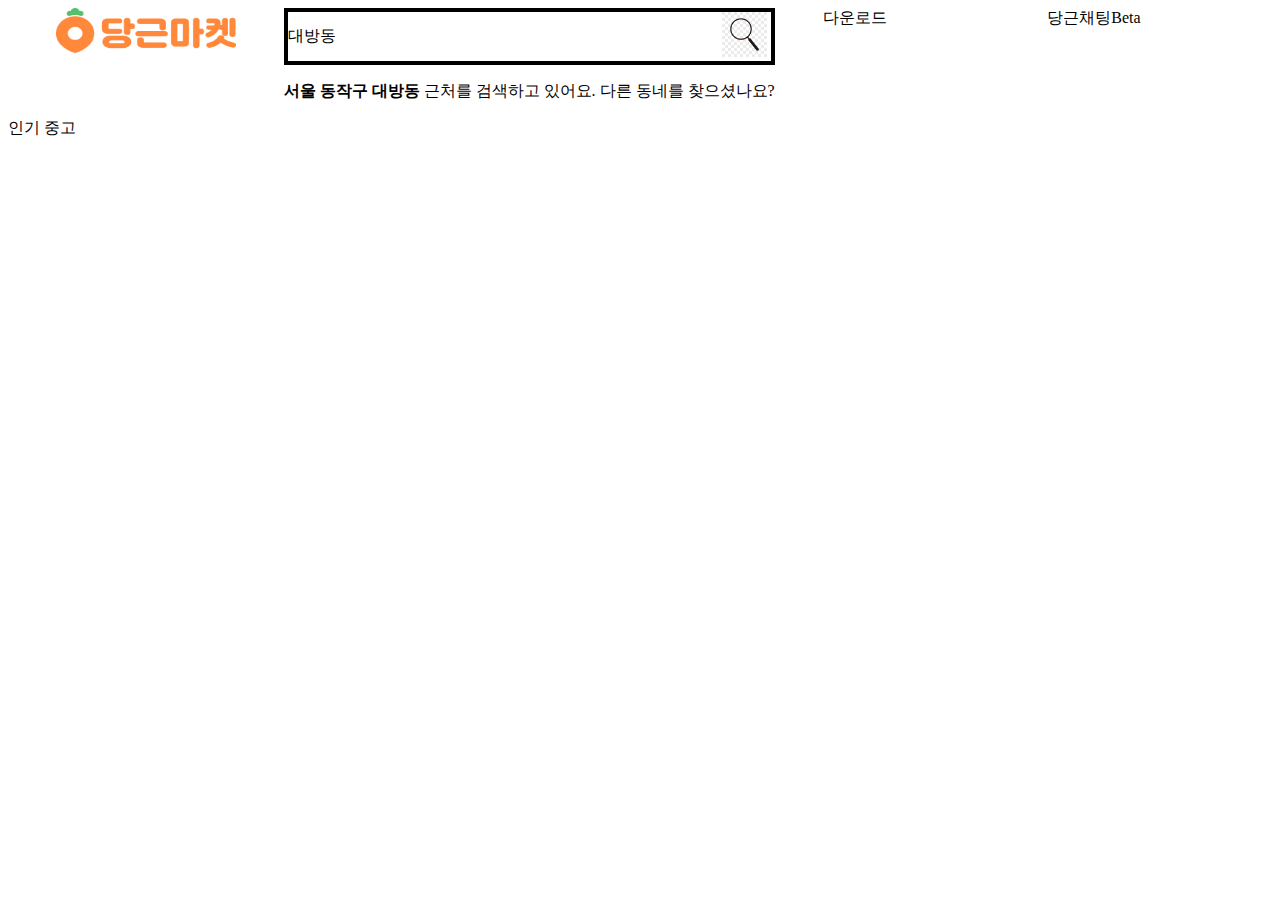
==== shopping_list/templates/index.html @ ba69d307 "navbar" ====
<!DOCTYPE html>
<html lang="en">
<head>
    <meta charset="UTF-8">
    <meta http-equiv="X-UA-Compatible" content="IE=edge">
    <meta name="viewport" content="width=device-width, initial-scale=1.0">
    <link rel="stylesheet" href="../static/style.css">
</head>
<body>
    <header class="nav-bar">
        <div class="logo">
            <img src="../static/images/logo.png">
        </div>
        <div class="search-bar">
            <div class="search-bar-first">
                <div class="box">대방동</div>
                <div class="search-icon">
                    <img src="../static/images/search.png">
                </div>
            </div>

            <div class="search-bar-second">
                <p><strong>서울 동작구 대방동</strong> 근처를 검색하고 있어요. 다른 동네를 찾으셨나요?</p>
            </div>


        </div>
        <div class="download">다운로드</div>
        <div class="chat">당근채팅Beta</div>
    </header>

    <div class="container">
        <div class="first-floor">인기 중고</div>
        <div class="second-floor">
            <div class="item">
            </div>
            <div class="item">
            </div>
            <div class="item">
            </div>
        </div>
        <div class="third-floor">
            <div class="item">
            </div>
            <div class="item">
            </div>
            <div class="item">
            </div>
        </div>
    </div>

</body>
</html>
---- shopping_list/static/style.css ----
.logo img{
    width: 20vh;
    height: 5vh;
}

.nav-bar{
    display: flex;
    justify-content: space-evenly;
}

.logo{
    flex-basis: 10%;
}

.search-bar{
    display: flex;
    flex-direction: column;
    align-items: 60%;
}

.search-icon{
    flex-basis: 10%;
}

.search-icon img{
    width: 5vh;
    height: 5vh;
}

.search-bar-first{
    display: flex;
    border: 0.5vh black solid;
}

.box{
    flex-basis: 90%;
    display: flex;
    align-items: center;
}

.search-bar-second{
    white-space: nowrap;
}

.download{
    flex-basis: 14%;
}

.chat{
    flex-basis:14%;
}
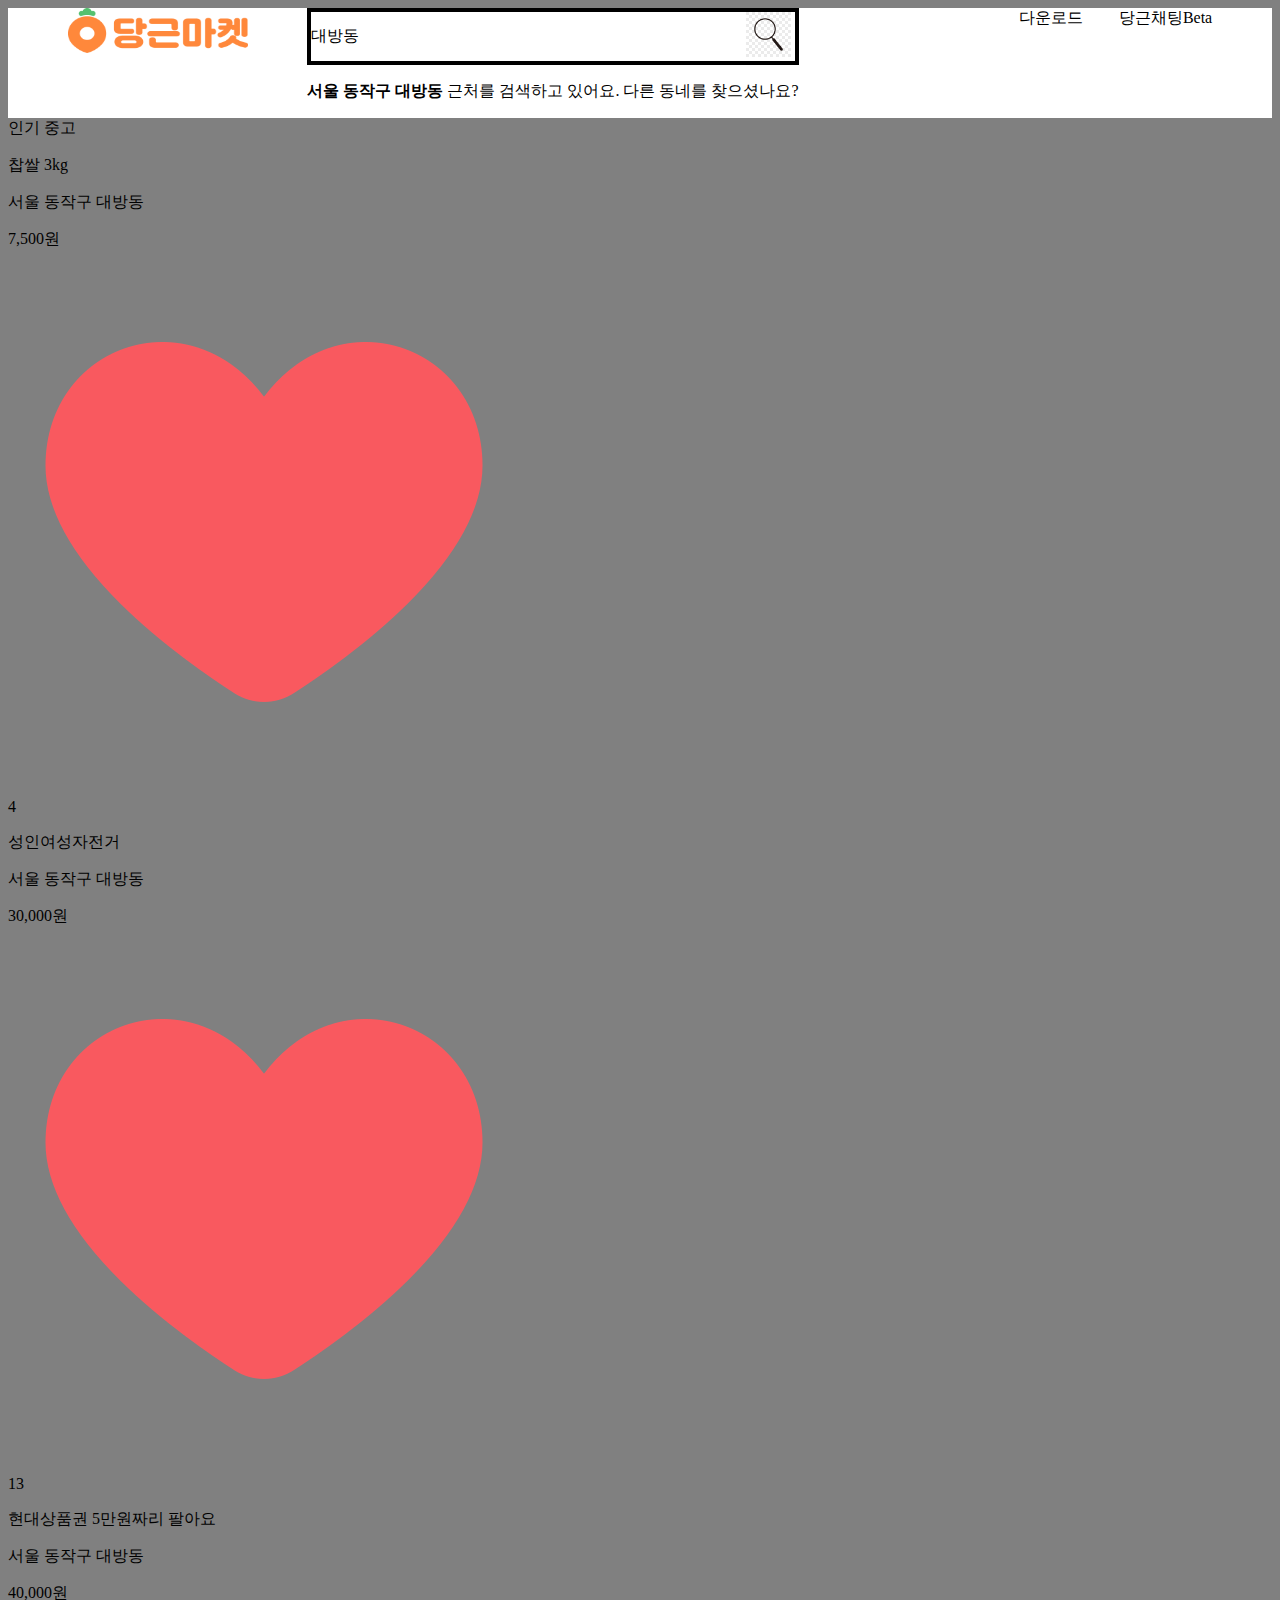
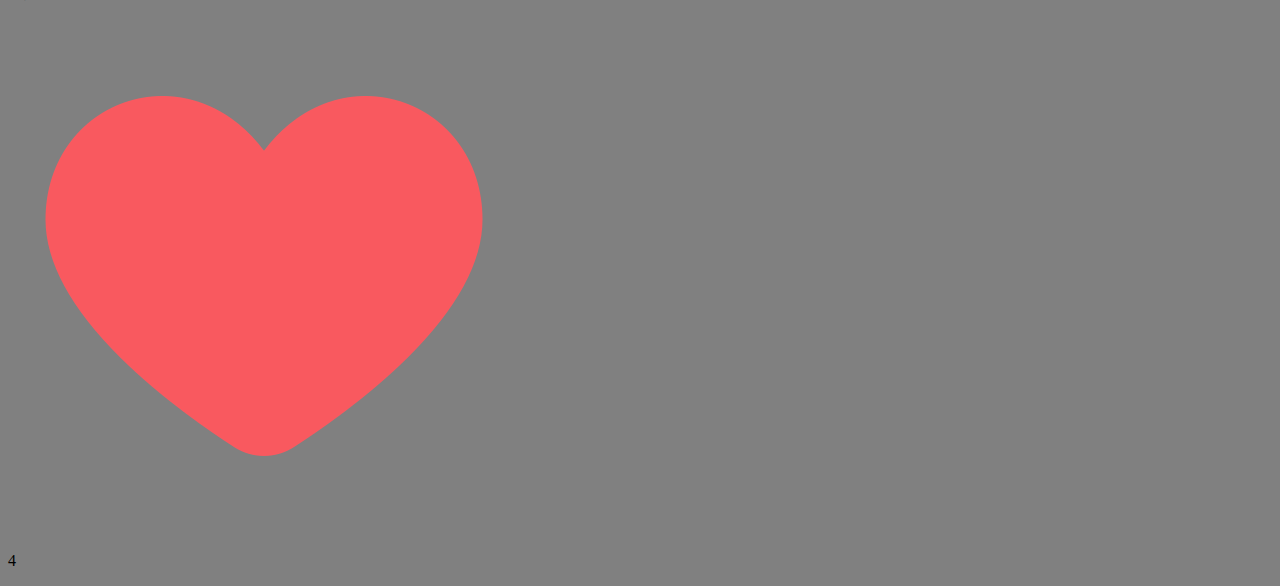
==== commit 8ba570d7: "making list html" ====
--- a/shopping_list/templates/index.html
+++ b/shopping_list/templates/index.html
@@ -25,18 +25,35 @@
 
 
         </div>
-        <div class="download">다운로드</div>
-        <div class="chat">당근채팅Beta</div>
+        <div class = "menu-right"> 
+            <div class="download">다운로드</div>
+            <div class="chat">당근채팅Beta</div>
+        </div>
     </header>
 
     <div class="container">
         <div class="first-floor">인기 중고</div>
         <div class="second-floor">
             <div class="item">
+                <p>찹쌀 3kg</p>
+                <p>서울 동작구 대방동</p>
+                <p>7,500원</p>
+                <img src = "../static/images/heart.png">
+                <p>4</p>
             </div>
             <div class="item">
+                <p>성인여성자전거</p>
+                <p>서울 동작구 대방동</p>
+                <p>30,000원</p>
+                <img src = "../static/images/heart.png">
+                <p>13</p>
             </div>
             <div class="item">
+                <p>현대상품권 5만원짜리 팔아요</p>
+                <p>서울 동작구 대방동</p>
+                <p>40,000원</p>
+                <img src = "../static/images/heart.png">
+                <p>4</p>
             </div>
         </div>
         <div class="third-floor">
--- a/shopping_list/static/style.css
+++ b/shopping_list/static/style.css
@@ -1,9 +1,13 @@
+body{
+    background-color : gray;
+}
 .logo img{
     width: 20vh;
     height: 5vh;
 }
 
 .nav-bar{
+    background-color :white;
     display: flex;
     justify-content: space-evenly;
 }
@@ -42,10 +46,14 @@
     white-space: nowrap;
 }
 
-.download{
-    flex-basis: 14%;
+
+.menu-right{
+    display: flex;
+    flex-basis : 28%;
+    justify-content : flex-end;
+
 }
 
-.chat{
-    flex-basis:14%;
-}
+.download{
+    margin-right : 4vh;
+}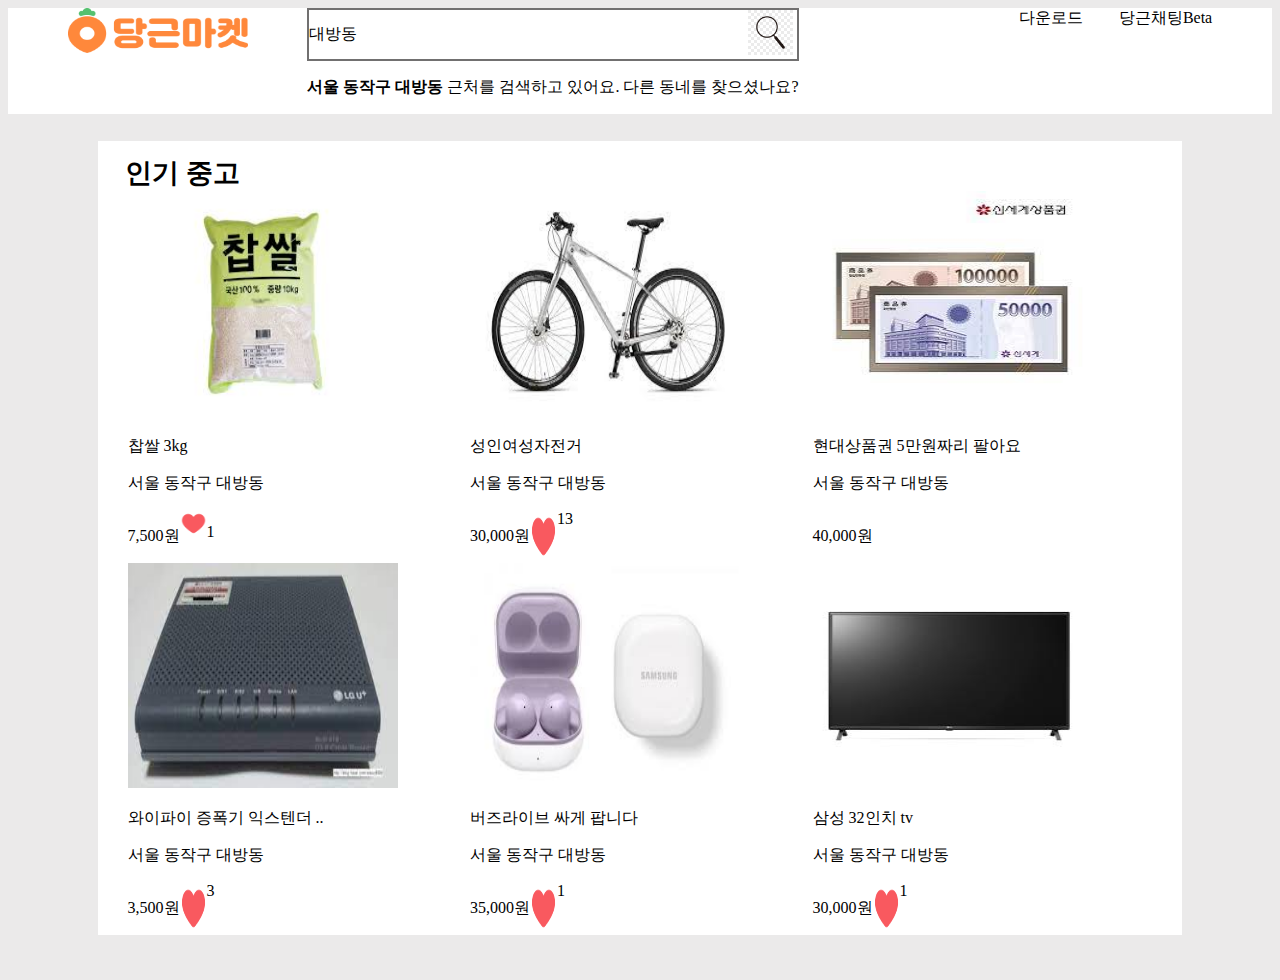
==== commit 6a633822: "putting images" ====
--- a/shopping_list/templates/index.html
+++ b/shopping_list/templates/index.html
@@ -33,37 +33,98 @@
 
     <div class="container">
         <div class="first-floor">인기 중고</div>
-        <div class="second-floor">
+        <div class="floor">
             <div class="item">
+                <img class="pro" src="../static/images/rice.jpg">
                 <p>찹쌀 3kg</p>
                 <p>서울 동작구 대방동</p>
-                <p>7,500원</p>
-                <img src = "../static/images/heart.png">
-                <p>4</p>
+                <div class="info">
+                    <p>7,500원</p>
+                    <div class="price"><img class="heart" src = "../static/images/heart.png">1</div>
+                </div>
+
             </div>
             <div class="item">
+                <img class="pro" src="../static/images/bike.jpg">
                 <p>성인여성자전거</p>
                 <p>서울 동작구 대방동</p>
-                <p>30,000원</p>
-                <img src = "../static/images/heart.png">
-                <p>13</p>
+                <div class="info">
+                    <p>30,000원</p>
+                    <img class="heart" src = "../static/images/heart.png">13
+                </div>
             </div>
             <div class="item">
+                <img class="pro" src="../static/images/money.jpg">
                 <p>현대상품권 5만원짜리 팔아요</p>
                 <p>서울 동작구 대방동</p>
-                <p>40,000원</p>
-                <img src = "../static/images/heart.png">
-                <p>4</p>
+                <div class="info">
+                    <p>40,000원</p>
+                </div>
             </div>
         </div>
-        <div class="third-floor">
+
+        <div class="floor">
             <div class="item">
+                <img class="pro" src="../static/images/wifi.jpg">
+                <p>와이파이 증폭기 익스텐더 ..</p>
+                <p>서울 동작구 대방동</p>
+                <div class="info">
+                    <p>3,500원</p>
+                    <img class="heart" src = "../static/images/heart.png">3
+                </div>
+
             </div>
             <div class="item">
+                <img class="pro" src="../static/images/buds.jpg">
+                <p>버즈라이브 싸게 팝니다</p>
+                <p>서울 동작구 대방동</p>
+                <div class="info">
+                    <p>35,000원</p>
+                    <img class="heart" src = "../static/images/heart.png">1
+                </div>
             </div>
             <div class="item">
+                <img class="pro" src="../static/images/tv.jpg">
+                <p>삼성 32인치 tv</p>
+                <p>서울 동작구 대방동</p>
+                <div class="info">
+                    <p>30,000원</p>
+                    <img class="heart" src = "../static/images/heart.png">1
+                </div>
             </div>
         </div>
+
+        <!-- <div class="floor">
+            <div class="item">
+                <img class="pro" src="../static/images/wifi.jpg">
+                <p>와이파이 증폭기 익스텐더 ...</p>
+                <p>서울 동작구 대방동</p>
+                <div class="info">
+                    <p>3,000원</p>
+                    <img class="heart" src = "../static/images/heart.png">3
+                </div>
+            </div>
+            <div class="item">
+                <img class="pro" src="../static/images/buds.jpg">
+                <p>버즈라이브 싸게 팝니다</p>
+                <p>서울 동작구 대방동</p>
+                <div class="info"></div>
+                    <p>35,000원</p>
+                    <img class="heart" src = "../static/images/heart.png">1
+                </div>
+            </div>
+            <div class="item">
+                <img class="pro" src="../static/images/tv.jpg">
+                <p>삼성 32인치 tv</p>
+                <p>서울 동작구 대방동</p>
+                <div class="info">
+                    <p>30,000원</p>
+                    <img class="heart" src = "../static/images/heart.png">1
+                </div>
+            </div>
+        </div> -->
+
+
     </div>
 
 </body>
--- a/shopping_list/static/style.css
+++ b/shopping_list/static/style.css
@@ -1,5 +1,5 @@
 body{
-    background-color : gray;
+    background-color : rgb(235, 234, 234);
 }
 .logo img{
     width: 20vh;
@@ -33,7 +33,7 @@
 
 .search-bar-first{
     display: flex;
-    border: 0.5vh black solid;
+    border: 0.3vh rgb(113, 112, 112) solid;
 }
 
 .box{
@@ -56,4 +56,48 @@
 
 .download{
     margin-right : 4vh;
+}
+
+.container{
+    margin-left: 10vh;
+    margin-bottom: 5vh;
+    margin-top: 3vh;
+    margin-right: 10vh;
+    background-color: white;
+    display: flex;
+    flex-direction: column;
+    justify-content: space-evenly;
+    padding-left: 3vh;
+    padding-right: 3vh;
+    padding-top: 1.5vh;
+}
+
+.first-floor{
+    font-size: 3vh;
+    font-weight: 700;
+    flex-basis: 10%;
+}
+
+.floor{
+    display: flex;
+    justify-content: space-evenly;
+
+}
+
+.heart{
+    width: 3vh;
+}
+
+.pro{
+    width: 30vh;
+    height: 25vh;
+}
+
+.item{
+    flex-basis: 33%;
+}
+
+.info{
+    display: flex;
+    
 }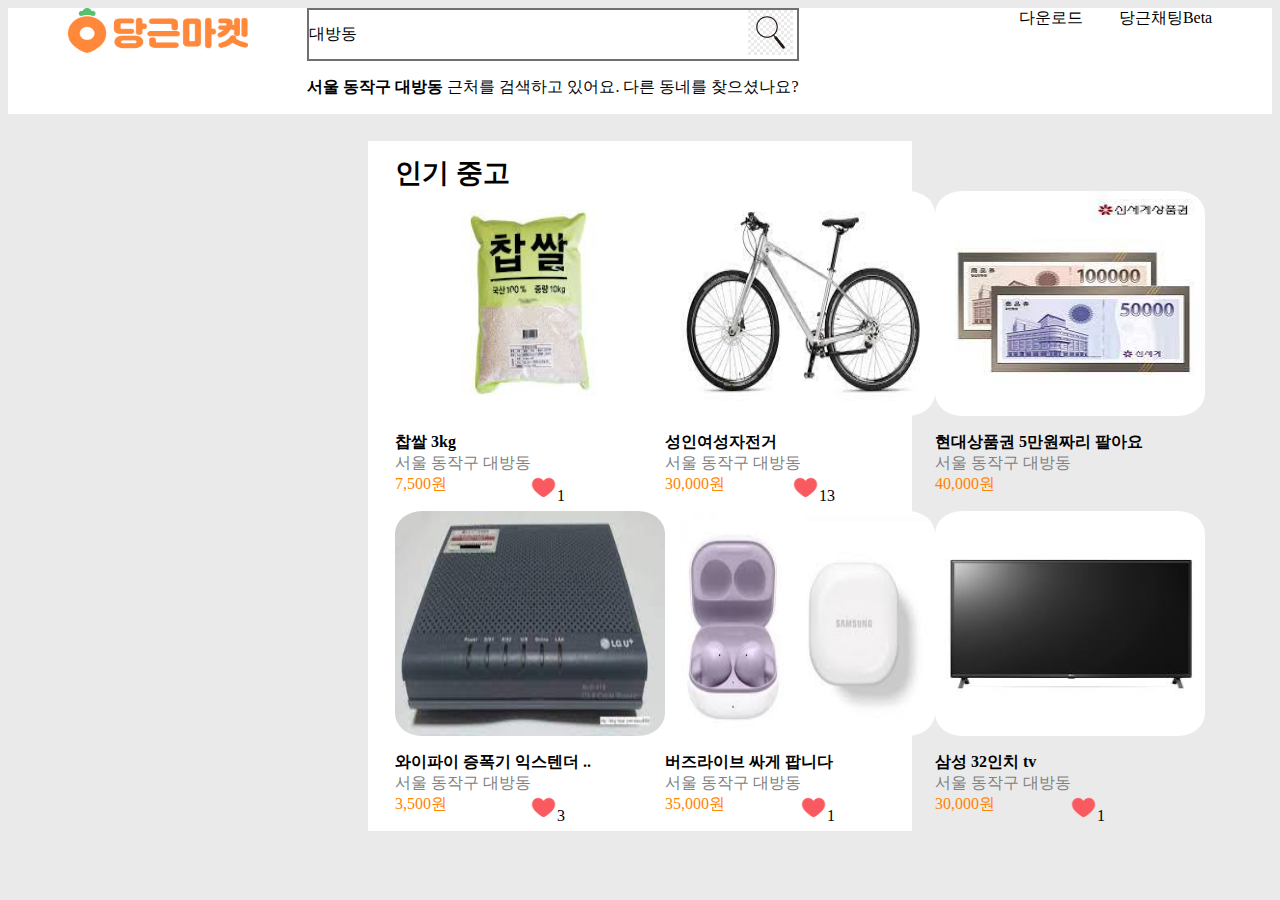
==== commit 0c6b95d4: "finish" ====
--- a/shopping_list/templates/index.html
+++ b/shopping_list/templates/index.html
@@ -36,29 +36,31 @@
         <div class="floor">
             <div class="item">
                 <img class="pro" src="../static/images/rice.jpg">
-                <p>찹쌀 3kg</p>
-                <p>서울 동작구 대방동</p>
+                <p class = "title">찹쌀 3kg</p>
+                <p class = "address">서울 동작구 대방동</p>
                 <div class="info">
-                    <p>7,500원</p>
+                    <p class = "pr">7,500원</p>
                     <div class="price"><img class="heart" src = "../static/images/heart.png">1</div>
                 </div>
 
             </div>
             <div class="item">
                 <img class="pro" src="../static/images/bike.jpg">
-                <p>성인여성자전거</p>
-                <p>서울 동작구 대방동</p>
+                <p class = "title">성인여성자전거</p>
+                <p class = "address">서울 동작구 대방동</p>
                 <div class="info">
-                    <p>30,000원</p>
-                    <img class="heart" src = "../static/images/heart.png">13
+                    <p class = "pr">30,000원</p>
+                    <div class ="price">
+                        <img class="heart" src = "../static/images/heart.png">13
+                    </div>
                 </div>
             </div>
             <div class="item">
                 <img class="pro" src="../static/images/money.jpg">
-                <p>현대상품권 5만원짜리 팔아요</p>
-                <p>서울 동작구 대방동</p>
+                <p class = "title">현대상품권 5만원짜리 팔아요</p>
+                <p class = "address">서울 동작구 대방동</p>
                 <div class="info">
-                    <p>40,000원</p>
+                    <p class = "pr">40,000원</p>
                 </div>
             </div>
         </div>
@@ -66,63 +68,41 @@
         <div class="floor">
             <div class="item">
                 <img class="pro" src="../static/images/wifi.jpg">
-                <p>와이파이 증폭기 익스텐더 ..</p>
-                <p>서울 동작구 대방동</p>
+                <p class = "title">와이파이 증폭기 익스텐더 ..</p>
+                <p class = "address">서울 동작구 대방동</p>
                 <div class="info">
-                    <p>3,500원</p>
-                    <img class="heart" src = "../static/images/heart.png">3
+                    <p class = "pr">3,500원</p>
+                    <div class = "price">
+                        <img class="heart" src = "../static/images/heart.png">3
+                    </div>
                 </div>
 
             </div>
             <div class="item">
                 <img class="pro" src="../static/images/buds.jpg">
-                <p>버즈라이브 싸게 팝니다</p>
-                <p>서울 동작구 대방동</p>
+                <p class = "title">버즈라이브 싸게 팝니다</p>
+                <p class = "address">서울 동작구 대방동</p>
                 <div class="info">
-                    <p>35,000원</p>
-                    <img class="heart" src = "../static/images/heart.png">1
+                    <p class = "pr">35,000원</p>
+                    <div class = "price">
+                        <img class="heart" src = "../static/images/heart.png">1
+                    </div>
                 </div>
             </div>
             <div class="item">
                 <img class="pro" src="../static/images/tv.jpg">
-                <p>삼성 32인치 tv</p>
-                <p>서울 동작구 대방동</p>
+                <p class = "title">삼성 32인치 tv</p>
+                <p class = "address">서울 동작구 대방동</p>
                 <div class="info">
-                    <p>30,000원</p>
-                    <img class="heart" src = "../static/images/heart.png">1
+                    <p  class = "pr">30,000원</p>
+                    <div class = "price">
+                        <img class="heart" src = "../static/images/heart.png">1
+                    </div>
                 </div>
             </div>
         </div>
 
-        <!-- <div class="floor">
-            <div class="item">
-                <img class="pro" src="../static/images/wifi.jpg">
-                <p>와이파이 증폭기 익스텐더 ...</p>
-                <p>서울 동작구 대방동</p>
-                <div class="info">
-                    <p>3,000원</p>
-                    <img class="heart" src = "../static/images/heart.png">3
-                </div>
-            </div>
-            <div class="item">
-                <img class="pro" src="../static/images/buds.jpg">
-                <p>버즈라이브 싸게 팝니다</p>
-                <p>서울 동작구 대방동</p>
-                <div class="info"></div>
-                    <p>35,000원</p>
-                    <img class="heart" src = "../static/images/heart.png">1
-                </div>
-            </div>
-            <div class="item">
-                <img class="pro" src="../static/images/tv.jpg">
-                <p>삼성 32인치 tv</p>
-                <p>서울 동작구 대방동</p>
-                <div class="info">
-                    <p>30,000원</p>
-                    <img class="heart" src = "../static/images/heart.png">1
-                </div>
-            </div>
-        </div> -->
+    
 
 
     </div>
--- a/shopping_list/static/style.css
+++ b/shopping_list/static/style.css
@@ -15,6 +15,7 @@
 .logo{
     flex-basis: 10%;
 }
+
 
 .search-bar{
     display: flex;
@@ -51,7 +52,7 @@
     display: flex;
     flex-basis : 28%;
     justify-content : flex-end;
-
+    margin-bottom : 100;
 }
 
 .download{
@@ -59,10 +60,10 @@
 }
 
 .container{
-    margin-left: 10vh;
+    margin-left: 40vh;
     margin-bottom: 5vh;
     margin-top: 3vh;
-    margin-right: 10vh;
+    margin-right: 40vh;
     background-color: white;
     display: flex;
     flex-direction: column;
@@ -91,6 +92,10 @@
 .pro{
     width: 30vh;
     height: 25vh;
+    border : radius;
+    border-radius: 10%;
+    display: flex;
+    align-items: center;
 }
 
 .item{
@@ -99,5 +104,23 @@
 
 .info{
     display: flex;
-    
+    justify-content: space-between;
+    margin-top : 0;
+}
+.price{
+    margin-right:100px;
+}
+
+.title{
+    font-weight:600;
+    margin-bottom:0;
+}
+.address{
+    margin-top :0;
+    margin-bottom:0;
+    color : gray;
+}
+.pr{
+    margin-top :0;
+    color : rgb(255, 132, 0);
 }